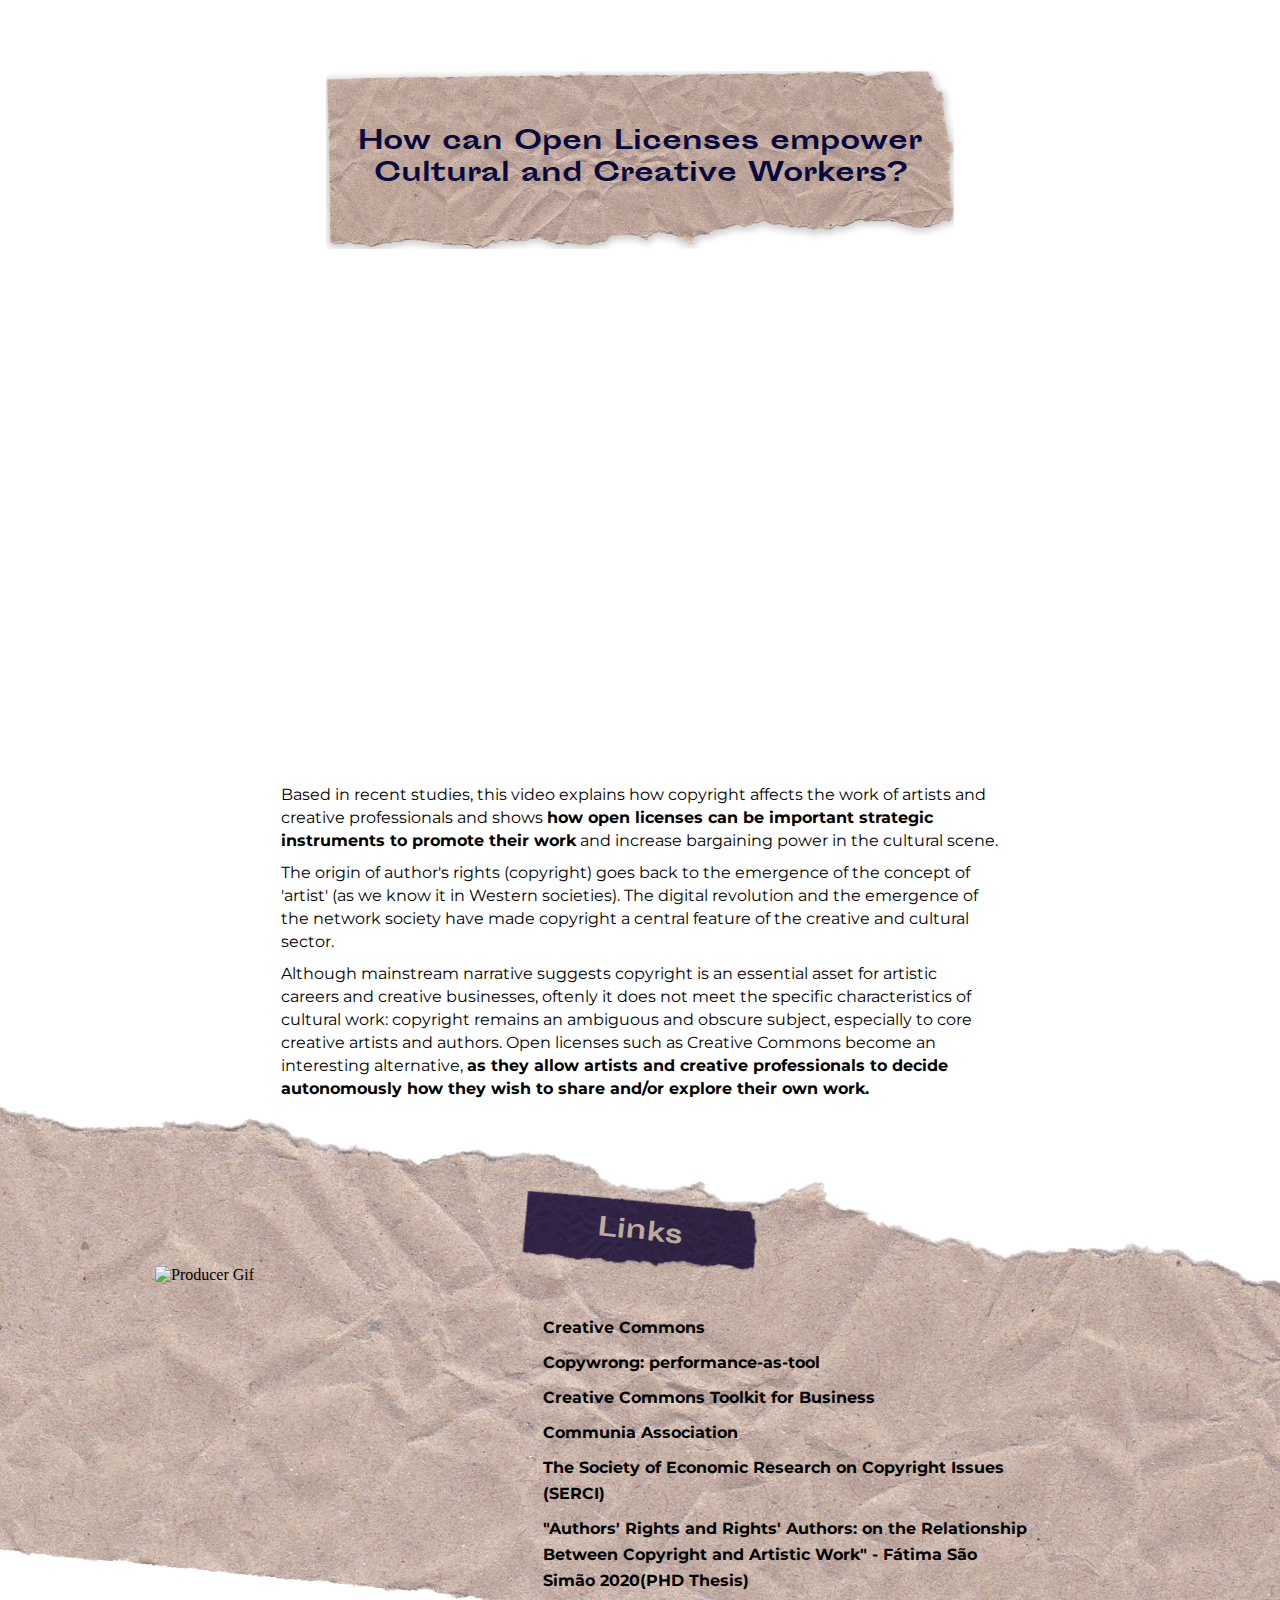
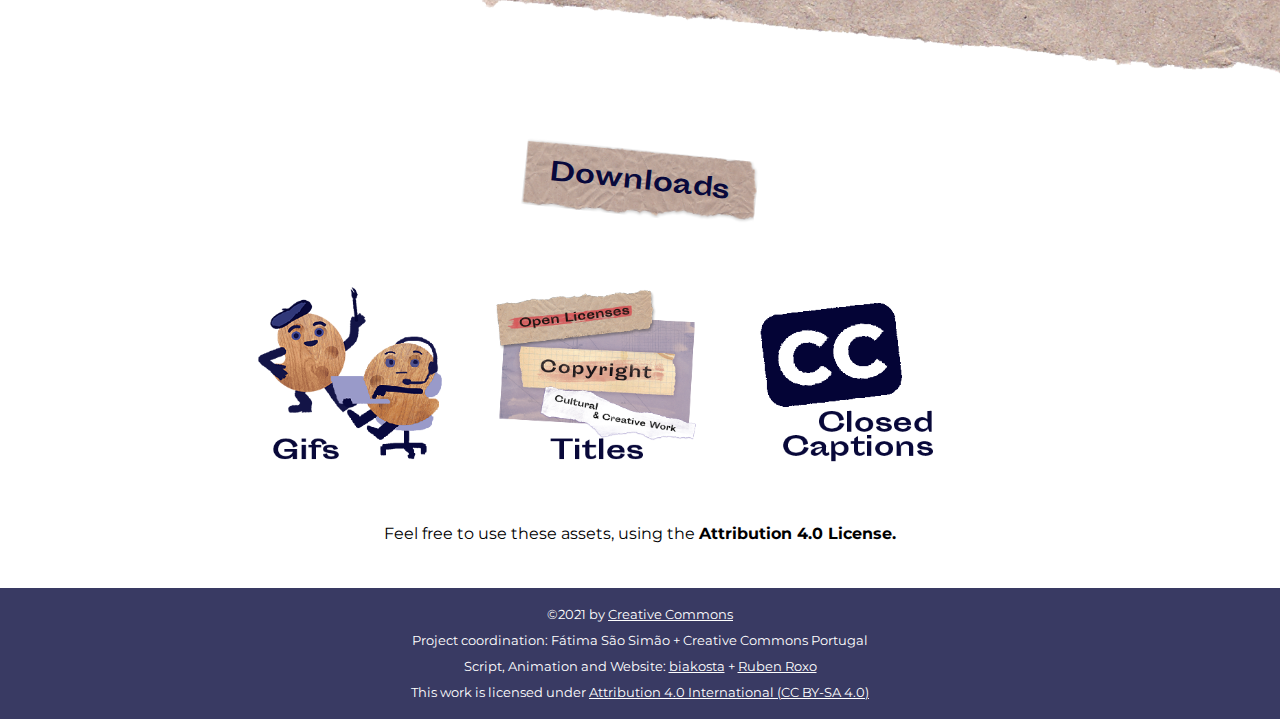
==== index.html @ f824eeb5 "Updates 2021/03/06" ====
<!DOCTYPE html>
<html lang="en-US">
<head>
  <meta charset="UTF-8">
  <title>How can Open Licenses empower Cultural and Creative Workers?</title>
  <meta name="viewport" content="width=device-width, initial-scale=1, maximum-scale=1, user-scalable=no">
  <link rel="stylesheet" href="styles.css">
  <link rel="icon" type="image/png" href="favicon.png">
</head>
<body>
  <div id="main">
    <div id="column">
      <header>
        <div id="main_title">
          <h1>How can Open Licenses empower<br>
          Cultural and Creative Workers?</h1>
        </div>
      </header>
      <section>
        <iframe width="560" height="315" src="https://www.youtube.com/embed/D_yrM7QUldU" frameborder="0" allow="accelerometer; autoplay; clipboard-write; encrypted-media; gyroscope; picture-in-picture" allowfullscreen></iframe>
        <div id="explanation">
          <p>Based in recent studies, this video explains how copyright affects the work of artists and creative professionals and shows <b>how open licenses can be important strategic instruments to promote their work</b> and increase bargaining power in the cultural scene.</p>
          <p>The origin of author's rights (copyright) goes back to the emergence of the concept of 'artist' (as we know it in Western societies). The digital revolution and the emergence of the network society have made copyright a central feature of the creative and cultural sector.</p>
          <p>Although mainstream narrative suggests copyright is an essential asset for artistic careers and creative businesses, oftenly it does not meet the specific characteristics of cultural work: copyright remains an ambiguous and obscure subject, especially to core creative artists and authors. Open licenses such as Creative Commons become an interesting alternative, <b>as they allow artists and creative professionals to decide autonomously how they wish to share and/or explore their own work.</b></p>
        </div>
      </section>
      <section>
        <div id="row01">
          <img class="full-width" src="banner_01.png" alt="Paper Texture">
          <div id="white">
            <div class="title">
              <h1>Links</h1>
            </div>
          </div>
          <div id="links">
            <div class="text_right">
              <p><a href="https://creativecommons.org" target="_blank"><b>Creative Commons</b></a></p>
              <p><a href="https://copywrong-cc.tumblr.com" target="_blank"><b>Copywrong: performance-as-tool</b></a></p>
              <p><a href="https://business-toolkit.creativecommons.org" target="_blank"><b>Creative Commons Toolkit for Business</b></a></p>
              <p><a href="https://www.communia-association.org" target="_blank"><b>Communia Association</b></a></p>
              <p><a href="http://www.serci.org" target="_blank"><b>The Society of Economic Research on Copyright Issues (SERCI)</b></a></p>
              <p><a href="https://repositorio-aberto.up.pt/handle/10216/129308" target="_blank"><b>"Authors' Rights and Rights' Authors: on the Relationship Between Copyright and Artistic Work" - Fátima São Simão 2020(PHD Thesis) </b></a></p>
            </div>
            <div class="img_left"><img src="Producer.gif" alt="Producer Gif"></div>
          </div>
        </div>
      </section>
      <section>
        <div id="row02">
          <div class="title">
            <h1>Downloads</h1>
          </div>
          <div id="downloads">
            <a href="/downloads/GIFS.zip" target="_blank"><img src="downloads/button_gifs.png" alt="gif button"></a> <a href="/downloads/TITLES.zip" target="_blank"><img src="downloads/button_titles.png" alt="titles button"></a> <a href="/downloads/ClosedCaptions.zip" target="_blank"><img src="downloads/button_cc.png" alt="closed captions button"></a>
          </div>
            <p>Feel free to use these assets, using the <a href="https://creativecommons.org/licenses/by/4.0/" target="_blank"><b>Attribution 4.0 License.</b></a></p>
        </div>
      </section>
    </div>
  </div>
  <footer>
    <ul>
        <li>©2021 by <a href="https://creativecommons.org/" target="_blank">Creative Commons</a></li><br>
      <li>Project coordination: Fátima São Simão + Creative Commons Portugal</li><br>
              <li>Script, Animation and Website: <a href="https://www.biakosta.com/" target="_blank">biakosta</a> + <a href="https://www.instagram.com/ruben.roxo/" target="_blank">Ruben Roxo</a></li><br>
        <li>This work is licensed under <a href="https://creativecommons.org/licenses/by/4.0/" target="_blank">Attribution 4.0 International (CC BY-SA 4.0)</a></li>
    </ul>
  </footer>
</body>
</html>
---- styles.css ----
@import url('https://fonts.googleapis.com/css2?family=Montserrat:ital,wght@0,400;0,700;1,400&display=swap');
@font-face {
    font-family:"SportingGrotesque";
    src: url('SportingGrotesque-Bold.otf') format('truetype')
    }


body {
    background-image: url("background_quads.png");
    background-repeat:repeat-y;
    background-position:top ;
    background-attachment: scroll;
    background-size: cover;
    z-index: 1;
    overflow-x: hidden;
    margin: 0;
    }

#column{
    padding-right: 15px;
    padding-left: 15px;
    margin-right: auto;
    margin-left: auto;
    max-width: 970px;
    z-index: 3;
    }

p, footer {
    color: #000000;
    font-family:  montserrat, helvetica, arial, sans-serif;
    margin: 9px 0;
    line-height:normal;
    }

a:link, a:visited, a:active{
    color: black;
    text-decoration: none;
    }

a:hover {
    text-decoration: underline;
    }

ul{
    list-style-type: none;
    line-height: 13px;
    margin: auto;
    color: white;
    font-size: 13px;
    padding: 20px;
    }

#row02{
    text-align: center;
    }

#row02 p{
    margin-top: 40px;
}

header{
    margin: 0 auto 20px;
    padding: 40px 0;
    display: block;
    }


section {
    margin: auto;
    /*width: 50%;*/
    display: block;
    position: relative;
    margin-bottom: 45px;
    }


#main_title{
    text-align: center;
    overflow: auto;
    padding-top: 70px;
    height: 169px;;
    width: 628px;
    margin: auto;
    background-image: url("paper_01.png");
    background-position: center; 
    background-repeat: no-repeat; 
    background-size:contain; 
    z-index: 4;
    }

.title{
    text-align: center;
    overflow: auto;
    position: relative;
    margin: auto;
    margin-top: 100px;
    background-image: url("paper_01.png");
    background-position: center; 
    background-repeat: no-repeat; 
    background-size:contain; 
    z-index: 4;
    transform: rotate(6deg);
    }

#white .title{
     background-image: url("paper_02.png");
    }

#white h1{
    color:#bdaa9c;
    }

h1 {
    font-family: "SportingGrotesque", verdana;
    font-size: 19pt;
    line-height: 32px;
    color: #08093c;
    }


img{
    z-index: 1;
    width: 100%;
    }


iframe{
    align-content: center;
    display: block;
    margin: auto;
    z-index: 4;
    min-width: 80%;
    min-height: 30vw;
    }

#explanation{
    text-align: left;
    font-size: 16px;
    margin:60px 13% 0;
    }

#explanation p{
    line-height: 23px;
    }


.img_left{
    float: left;
    position: absolute;
    z-index: 4;
    max-width: 30%;
    }

.text_right{
    float: left;
    position: relative;
    text-align: left;
    font-size: 16px;
    line-height: 20px;
    margin:40px 10% 0 40%;
    z-index: 4;
    }

.img_right{
    float: right;
    position: relative;
    z-index: 4;
    max-width: 30%;
    }

#links p{
    line-height: 26px;
    }

.text_left{
    float: left;
    position: absolute;
    text-align: left;
    font-size: 16px;
    line-height: 20px;
    margin:40px 40% 0 10%;
    z-index: 4;
    }


#row01{
    /*background-color: rgb(255, 100, 100, 0.5);*/
    height: 450px;
    }

.full-width{
    left: 50%;
    margin-left: -50vw;
    margin-right: -50vw;
    margin-top: -100px;
    position: absolute;
    right: 50%;
    width: 100vw;
    z-index: 2;
    }

#downloads{
    margin: auto;
    margin-top: 40px;
    max-width: 85%;
    overflow: auto;
    }

#downloads img{
    width: 25%;
    float: left;
    padding: 20px;
    }

footer{
    background-color: rgb(8, 9, 60, 0.8);
    text-align: center;
    /*padding: 20px 0 20px;*/
    margin: auto;
    }

li a:link, li a:visited, li a:active{
    color: white;
    text-decoration: underline;
    }

li a:hover {
    text-decoration: none;
    }

#downloads img:hover{
    width: 24%;
}

@media (max-width: 825px){
    .full-width{
    width: 150vw;
    margin-top: 0;
    }
    }

@media (max-width: 1220px){
    .full-width{
    margin-top: 0;
    }
    }

@media (max-width: 767px){
    header{
    /*background-color: gray;*/
    }
    #main_title{
    width: auto; 
    height: auto;
    padding: 10px;
    background-size:auto; 
    }
    h1{
    font-size: 10pt;
    line-height: 13pt;
    }
    iframe{
    margin: auto;
    top: 0;
    left: 0;
        width: 100%;
    height: 100%;
    }
    #row01{
    height: 650px;
    }
    #explanation {
    margin: 40px auto;
    }
    .full-width{
    display: none;
    }
    .img_left{
    max-width: 70%;
    position: relative;
    margin: auto;
    float: none;
    }
    .img_right{
    max-width: 70%;
    position: relative;
    margin: auto;
    float: none;
    }
    .text_right{
    margin:auto;
    }
    .text_left{
    margin:auto;
    position: relative;
    float: none;
    }
    #row01 h1, #row02 h1{
    font-size: 20px;
    }
    #row02 .title{
    transform: rotate(-6deg);
    }
    #downloads img{
    width: 90%;
    }
    ul{
    line-height: 14px;
    }
}
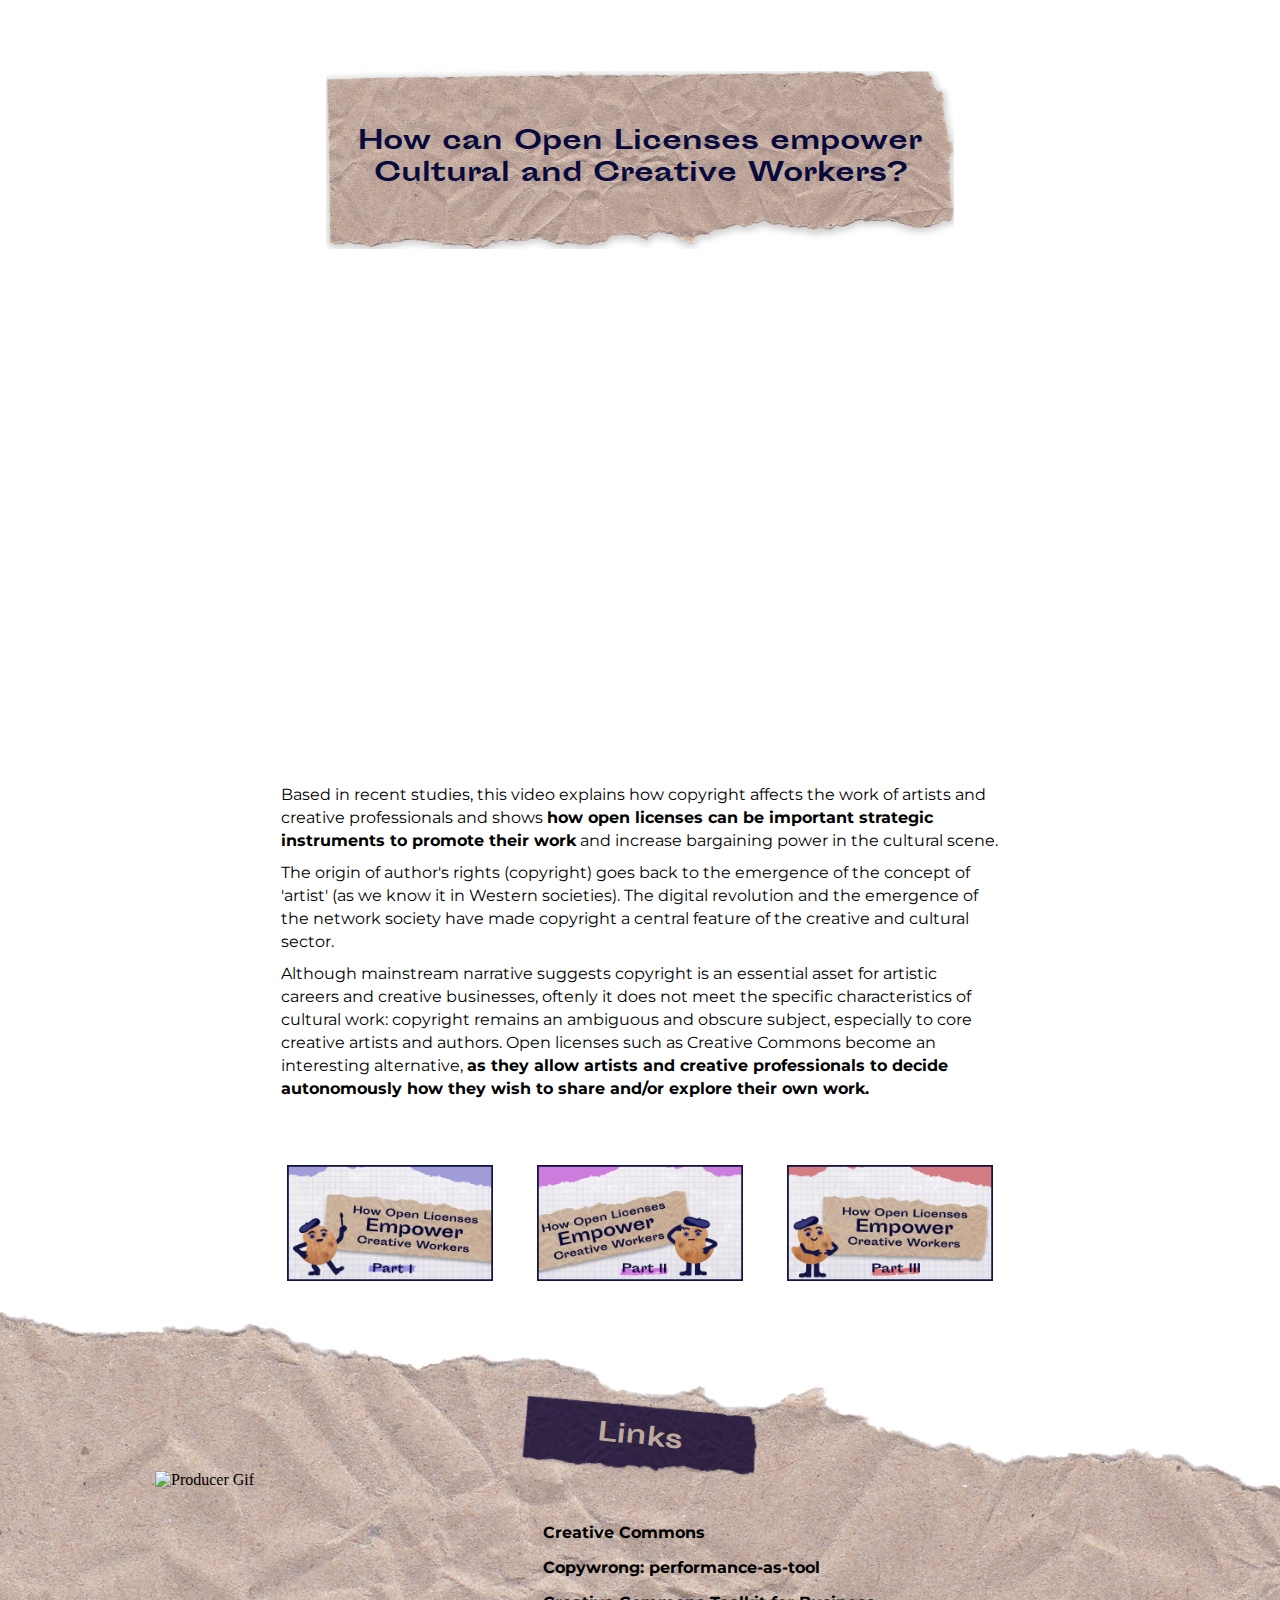
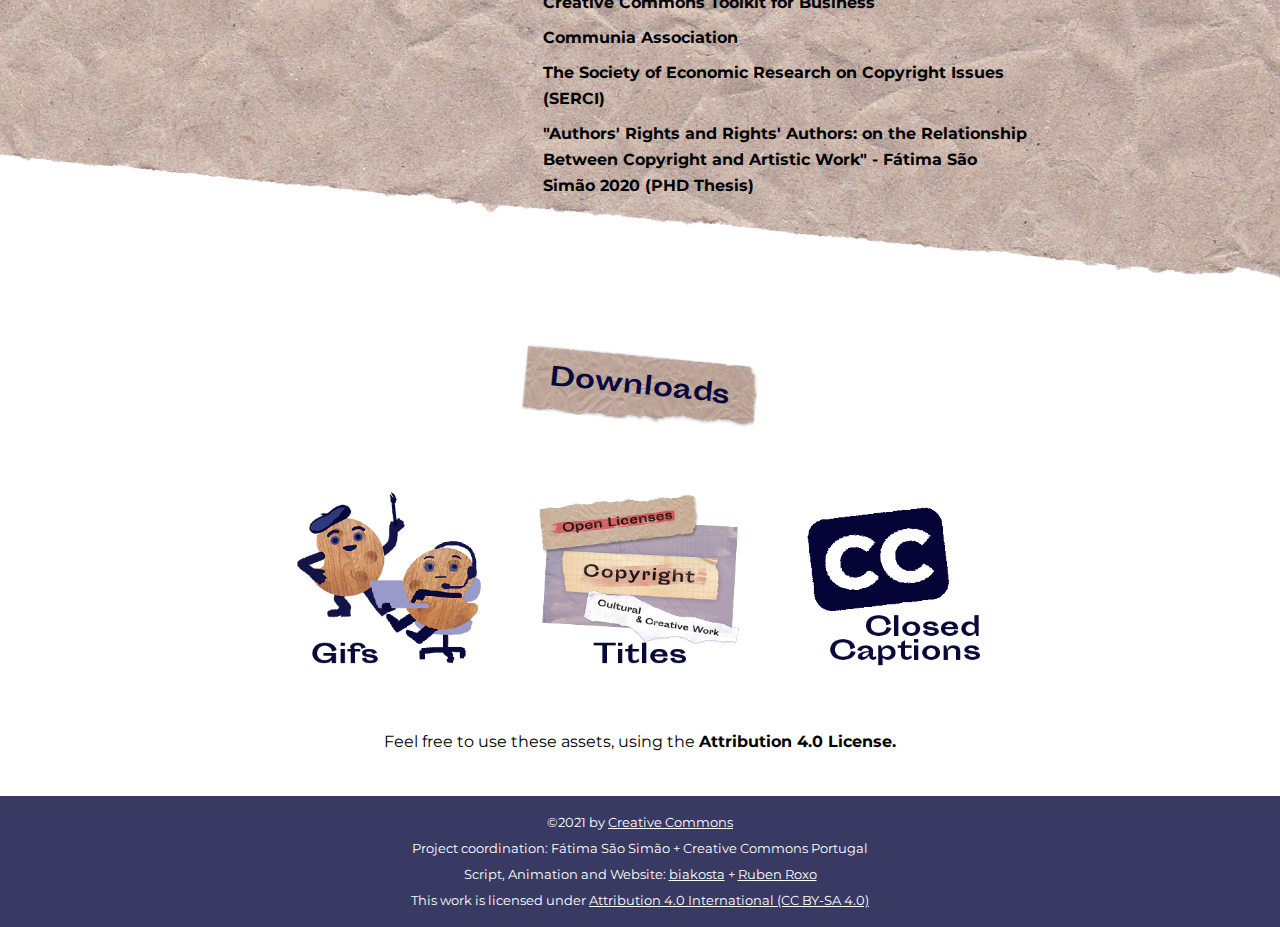
==== commit e38e5649: "Links Updated" ====
--- a/index.html
+++ b/index.html
@@ -24,6 +24,13 @@
           <p>Although mainstream narrative suggests copyright is an essential asset for artistic careers and creative businesses, oftenly it does not meet the specific characteristics of cultural work: copyright remains an ambiguous and obscure subject, especially to core creative artists and authors. Open licenses such as Creative Commons become an interesting alternative, <b>as they allow artists and creative professionals to decide autonomously how they wish to share and/or explore their own work.</b></p>
         </div>
       </section>
+    
+    <div class="downloads">   
+    <a href="https://youtu.be/pf-AQ6M2TB4" target="_blank"><img src="Thumbnails_01.png" alt="Part 1"></a>   
+    <a href="https://youtu.be/ndoqx2Hc4Po" target="_blank"><img src="Thumbnails_02.png" alt="Part 2"></a>    
+    <a href="https://youtu.be/8VkBR2u8Uqs" target="_blank"><img src="Thumbnails_03.png" alt="Part 3"></a> 
+    </div>
+        
       <section>
         <div id="row01">
           <img class="full-width" src="banner_01.png" alt="Paper Texture">
@@ -39,7 +46,7 @@
               <p><a href="https://business-toolkit.creativecommons.org" target="_blank"><b>Creative Commons Toolkit for Business</b></a></p>
               <p><a href="https://www.communia-association.org" target="_blank"><b>Communia Association</b></a></p>
               <p><a href="http://www.serci.org" target="_blank"><b>The Society of Economic Research on Copyright Issues (SERCI)</b></a></p>
-              <p><a href="https://repositorio-aberto.up.pt/handle/10216/129308" target="_blank"><b>"Authors' Rights and Rights' Authors: on the Relationship Between Copyright and Artistic Work" - Fátima São Simão 2020(PHD Thesis) </b></a></p>
+              <p><a href="https://repositorio-aberto.up.pt/handle/10216/129308" target="_blank"><b>"Authors' Rights and Rights' Authors: on the Relationship Between Copyright and Artistic Work" - Fátima São Simão 2020 (PHD Thesis) </b></a></p>
             </div>
             <div class="img_left"><img src="Producer.gif" alt="Producer Gif"></div>
           </div>
@@ -50,7 +57,7 @@
           <div class="title">
             <h1>Downloads</h1>
           </div>
-          <div id="downloads">
+          <div class="downloads">
             <a href="/downloads/GIFS.zip" target="_blank"><img src="downloads/button_gifs.png" alt="gif button"></a> <a href="/downloads/TITLES.zip" target="_blank"><img src="downloads/button_titles.png" alt="titles button"></a> <a href="/downloads/ClosedCaptions.zip" target="_blank"><img src="downloads/button_cc.png" alt="closed captions button"></a>
           </div>
             <p>Feel free to use these assets, using the <a href="https://creativecommons.org/licenses/by/4.0/" target="_blank"><b>Attribution 4.0 License.</b></a></p>
--- a/styles.css
+++ b/styles.css
@@ -188,6 +188,8 @@
     height: 450px;
     }
 
+
+
 .full-width{
     left: 50%;
     margin-left: -50vw;
@@ -199,16 +201,16 @@
     z-index: 2;
     }
 
-#downloads{
+.downloads{
     margin: auto;
     margin-top: 40px;
     max-width: 85%;
     overflow: auto;
-    }
-
-#downloads img{
+    text-align: center;
+    }
+
+.downloads img{
     width: 25%;
-    float: left;
     padding: 20px;
     }
 
@@ -228,7 +230,7 @@
     text-decoration: none;
     }
 
-#downloads img:hover{
+.downloads img:hover{
     width: 24%;
 }
 
@@ -301,8 +303,9 @@
     #row02 .title{
     transform: rotate(-6deg);
     }
-    #downloads img{
-    width: 90%;
+    .downloads img{
+    width: 65%;
+    padding: 10px;
     }
     ul{
     line-height: 14px;
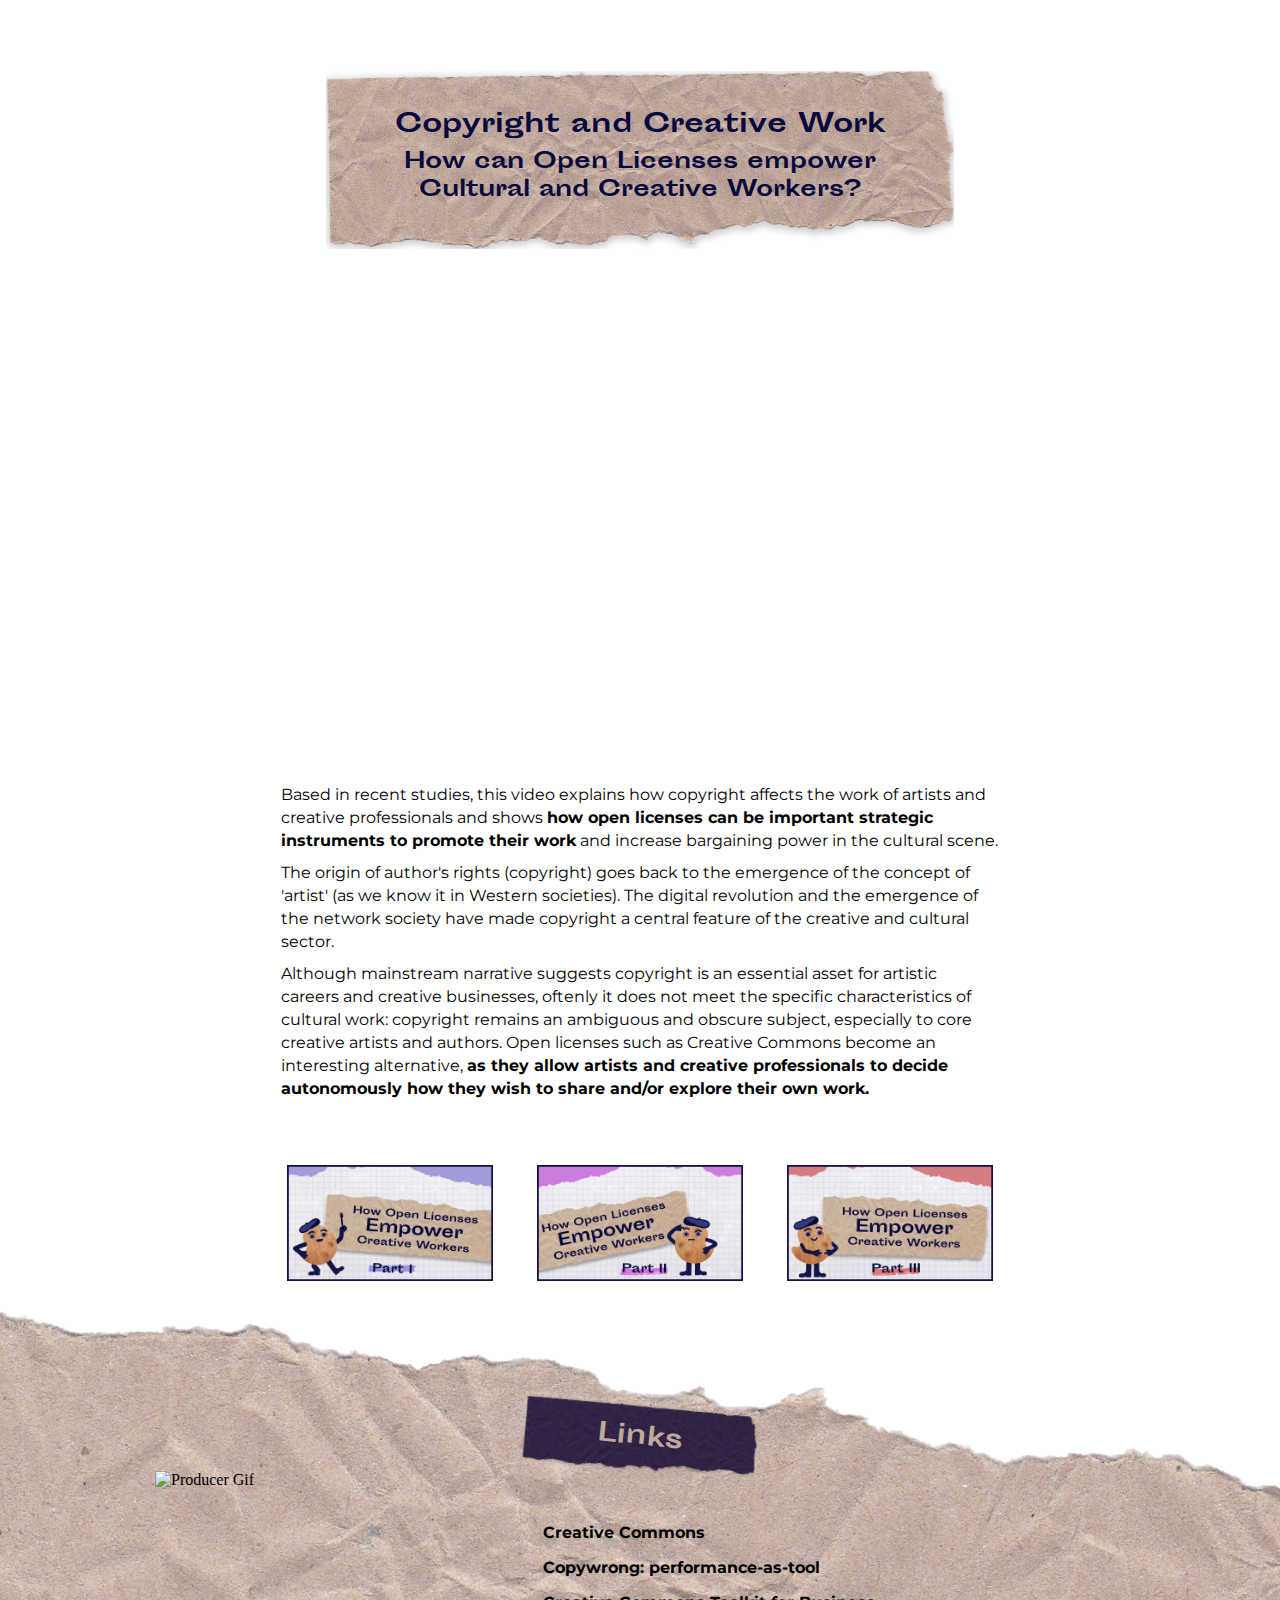
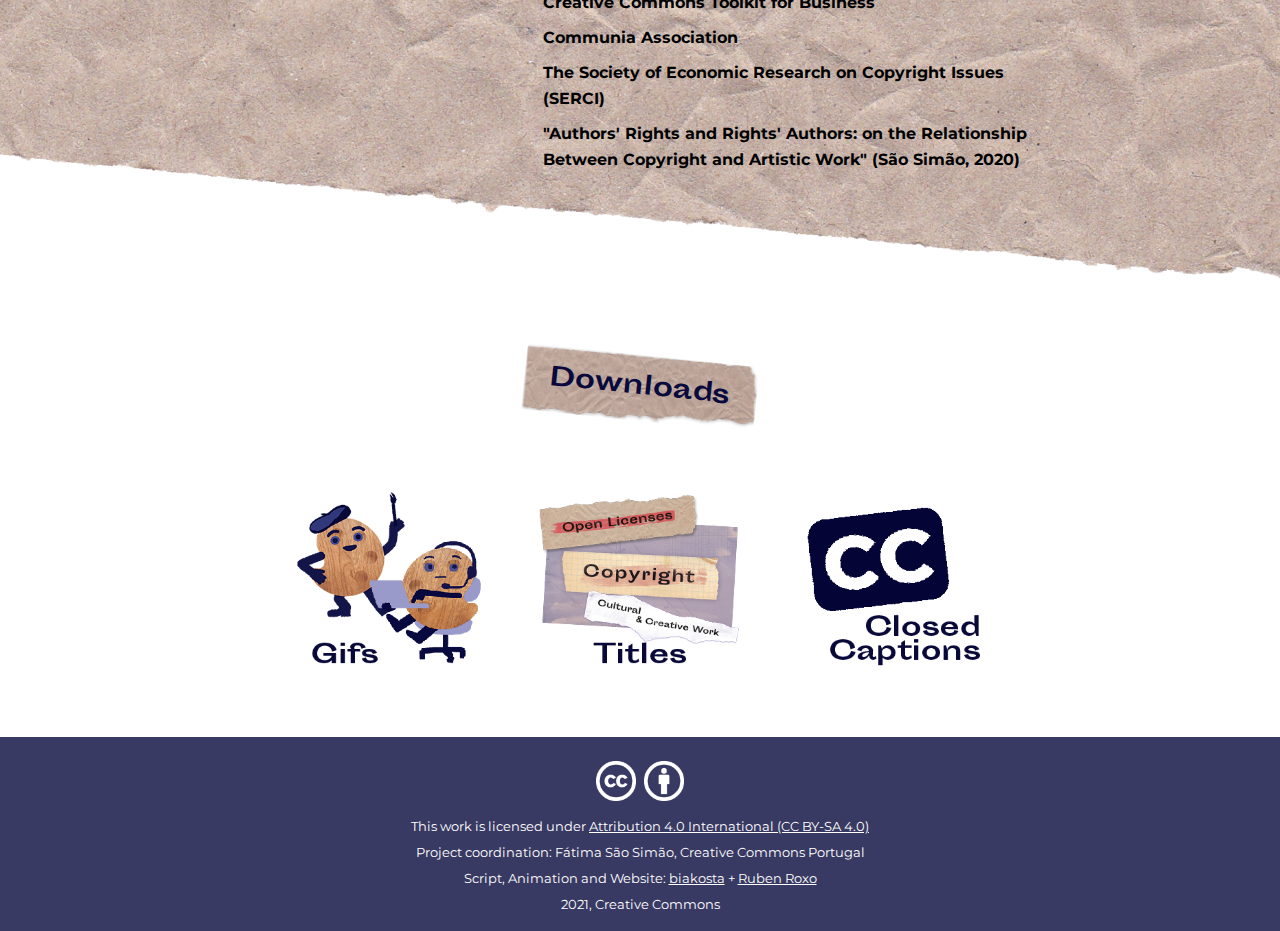
==== commit ba963388: "Icons and Fixed Texts" ====
--- a/index.html
+++ b/index.html
@@ -2,7 +2,7 @@
 <html lang="en-US">
 <head>
   <meta charset="UTF-8">
-  <title>How can Open Licenses empower Cultural and Creative Workers?</title>
+  <title>Copyright and Creative Work - How can Open Licenses empower Cultural and Creative Workers?</title>
   <meta name="viewport" content="width=device-width, initial-scale=1, maximum-scale=1, user-scalable=no">
   <link rel="stylesheet" href="styles.css">
   <link rel="icon" type="image/png" href="favicon.png">
@@ -12,8 +12,9 @@
     <div id="column">
       <header>
         <div id="main_title">
-          <h1>How can Open Licenses empower<br>
-          Cultural and Creative Workers?</h1>
+            <h1>Copyright and Creative Work</h1>
+            <h2>How can Open Licenses empower<br>
+          Cultural and Creative Workers?</h2>
         </div>
       </header>
       <section>
@@ -24,13 +25,9 @@
           <p>Although mainstream narrative suggests copyright is an essential asset for artistic careers and creative businesses, oftenly it does not meet the specific characteristics of cultural work: copyright remains an ambiguous and obscure subject, especially to core creative artists and authors. Open licenses such as Creative Commons become an interesting alternative, <b>as they allow artists and creative professionals to decide autonomously how they wish to share and/or explore their own work.</b></p>
         </div>
       </section>
-    
-    <div class="downloads">   
-    <a href="https://youtu.be/pf-AQ6M2TB4" target="_blank"><img src="Thumbnails_01.png" alt="Part 1"></a>   
-    <a href="https://youtu.be/ndoqx2Hc4Po" target="_blank"><img src="Thumbnails_02.png" alt="Part 2"></a>    
-    <a href="https://youtu.be/8VkBR2u8Uqs" target="_blank"><img src="Thumbnails_03.png" alt="Part 3"></a> 
-    </div>
-        
+      <div class="youtube">
+        <a href="https://youtu.be/pf-AQ6M2TB4" target="_blank"><img src="Thumbnails_01.png" alt="Part 1"></a> <a href="https://youtu.be/ndoqx2Hc4Po" target="_blank"><img src="Thumbnails_02.png" alt="Part 2"></a> <a href="https://youtu.be/8VkBR2u8Uqs" target="_blank"><img src="Thumbnails_03.png" alt="Part 3"></a>
+      </div>
       <section>
         <div id="row01">
           <img class="full-width" src="banner_01.png" alt="Paper Texture">
@@ -46,7 +43,7 @@
               <p><a href="https://business-toolkit.creativecommons.org" target="_blank"><b>Creative Commons Toolkit for Business</b></a></p>
               <p><a href="https://www.communia-association.org" target="_blank"><b>Communia Association</b></a></p>
               <p><a href="http://www.serci.org" target="_blank"><b>The Society of Economic Research on Copyright Issues (SERCI)</b></a></p>
-              <p><a href="https://repositorio-aberto.up.pt/handle/10216/129308" target="_blank"><b>"Authors' Rights and Rights' Authors: on the Relationship Between Copyright and Artistic Work" - Fátima São Simão 2020 (PHD Thesis) </b></a></p>
+              <p><a href="https://repositorio-aberto.up.pt/handle/10216/129308" target="_blank"><b>"Authors' Rights and Rights' Authors: on the Relationship Between Copyright and Artistic Work" (São Simão, 2020)</b></a></p>
             </div>
             <div class="img_left"><img src="Producer.gif" alt="Producer Gif"></div>
           </div>
@@ -60,17 +57,20 @@
           <div class="downloads">
             <a href="/downloads/GIFS.zip" target="_blank"><img src="downloads/button_gifs.png" alt="gif button"></a> <a href="/downloads/TITLES.zip" target="_blank"><img src="downloads/button_titles.png" alt="titles button"></a> <a href="/downloads/ClosedCaptions.zip" target="_blank"><img src="downloads/button_cc.png" alt="closed captions button"></a>
           </div>
-            <p>Feel free to use these assets, using the <a href="https://creativecommons.org/licenses/by/4.0/" target="_blank"><b>Attribution 4.0 License.</b></a></p>
         </div>
       </section>
     </div>
   </div>
+
+
   <footer>
-    <ul>
-        <li>©2021 by <a href="https://creativecommons.org/" target="_blank">Creative Commons</a></li><br>
-      <li>Project coordination: Fátima São Simão + Creative Commons Portugal</li><br>
-              <li>Script, Animation and Website: <a href="https://www.biakosta.com/" target="_blank">biakosta</a> + <a href="https://www.instagram.com/ruben.roxo/" target="_blank">Ruben Roxo</a></li><br>
-        <li>This work is licensed under <a href="https://creativecommons.org/licenses/by/4.0/" target="_blank">Attribution 4.0 International (CC BY-SA 4.0)</a></li>
+      <ul>
+      <li><img src="cc_icon_white_x2.png" alt="CC Icon"><img src="attribution_icon_white_x2.png" alt="Attribution Icon"></li><br>
+      <li>This work is licensed under <a href="https://creativecommons.org/licenses/by/4.0/" target="_blank">Attribution 4.0 International (CC BY-SA 4.0)</a></li><br>
+      <li>Project coordination: Fátima São Simão, Creative Commons Portugal</li><br>
+      <li>Script, Animation and Website: <a href="https://www.biakosta.com/" target="_blank">biakosta</a> + <a href="https://www.instagram.com/ruben.roxo/" target="_blank">Ruben Roxo</a>
+      </li><br>
+      <li>2021, Creative Commons</li>
     </ul>
   </footer>
 </body>
--- a/styles.css
+++ b/styles.css
@@ -117,6 +117,18 @@
     color: #08093c;
     }
 
+#main_title h1{
+    margin:0 0 7px 0;
+}
+
+h2 {
+    font-family: "SportingGrotesque", verdana;
+    font-size: 16pt;
+    line-height: 28px;
+    color: #08093c;
+    margin: 0;
+    }
+
 
 img{
     z-index: 1;
@@ -184,7 +196,6 @@
 
 
 #row01{
-    /*background-color: rgb(255, 100, 100, 0.5);*/
     height: 450px;
     }
 
@@ -201,7 +212,7 @@
     z-index: 2;
     }
 
-.downloads{
+.downloads, .youtube{
     margin: auto;
     margin-top: 40px;
     max-width: 85%;
@@ -209,15 +220,14 @@
     text-align: center;
     }
 
-.downloads img{
+.downloads img, .youtube img{
     width: 25%;
     padding: 20px;
     }
 
 footer{
-    background-color: rgb(8, 9, 60, 0.8);
-    text-align: center;
-    /*padding: 20px 0 20px;*/
+    background-color: rgba(8, 9, 60, 0.8);
+    text-align: center;
     margin: auto;
     }
 
@@ -230,9 +240,15 @@
     text-decoration: none;
     }
 
-.downloads img:hover{
+.downloads img:hover, .youtube img:hover{
     width: 24%;
 }
+
+li img{
+    z-index: 1;
+    width: 40px;
+    padding: 4px;
+    }
 
 @media (max-width: 825px){
     .full-width{
@@ -248,9 +264,6 @@
     }
 
 @media (max-width: 767px){
-    header{
-    /*background-color: gray;*/
-    }
     #main_title{
     width: auto; 
     height: auto;
@@ -261,6 +274,14 @@
     font-size: 10pt;
     line-height: 13pt;
     }
+    #main_title h1{
+    font-size: 15pt;
+    line-height: 20pt;
+    }
+    h2{
+    font-size: 10pt;
+    line-height: 14pt;
+    }
     iframe{
     margin: auto;
     top: 0;
@@ -303,10 +324,13 @@
     #row02 .title{
     transform: rotate(-6deg);
     }
-    .downloads img{
+    .downloads img, .youtube img{
     width: 65%;
     padding: 10px;
     }
+    .downloads img:hover, .youtube img:hover{
+    width: 65%;
+}
     ul{
     line-height: 14px;
     }
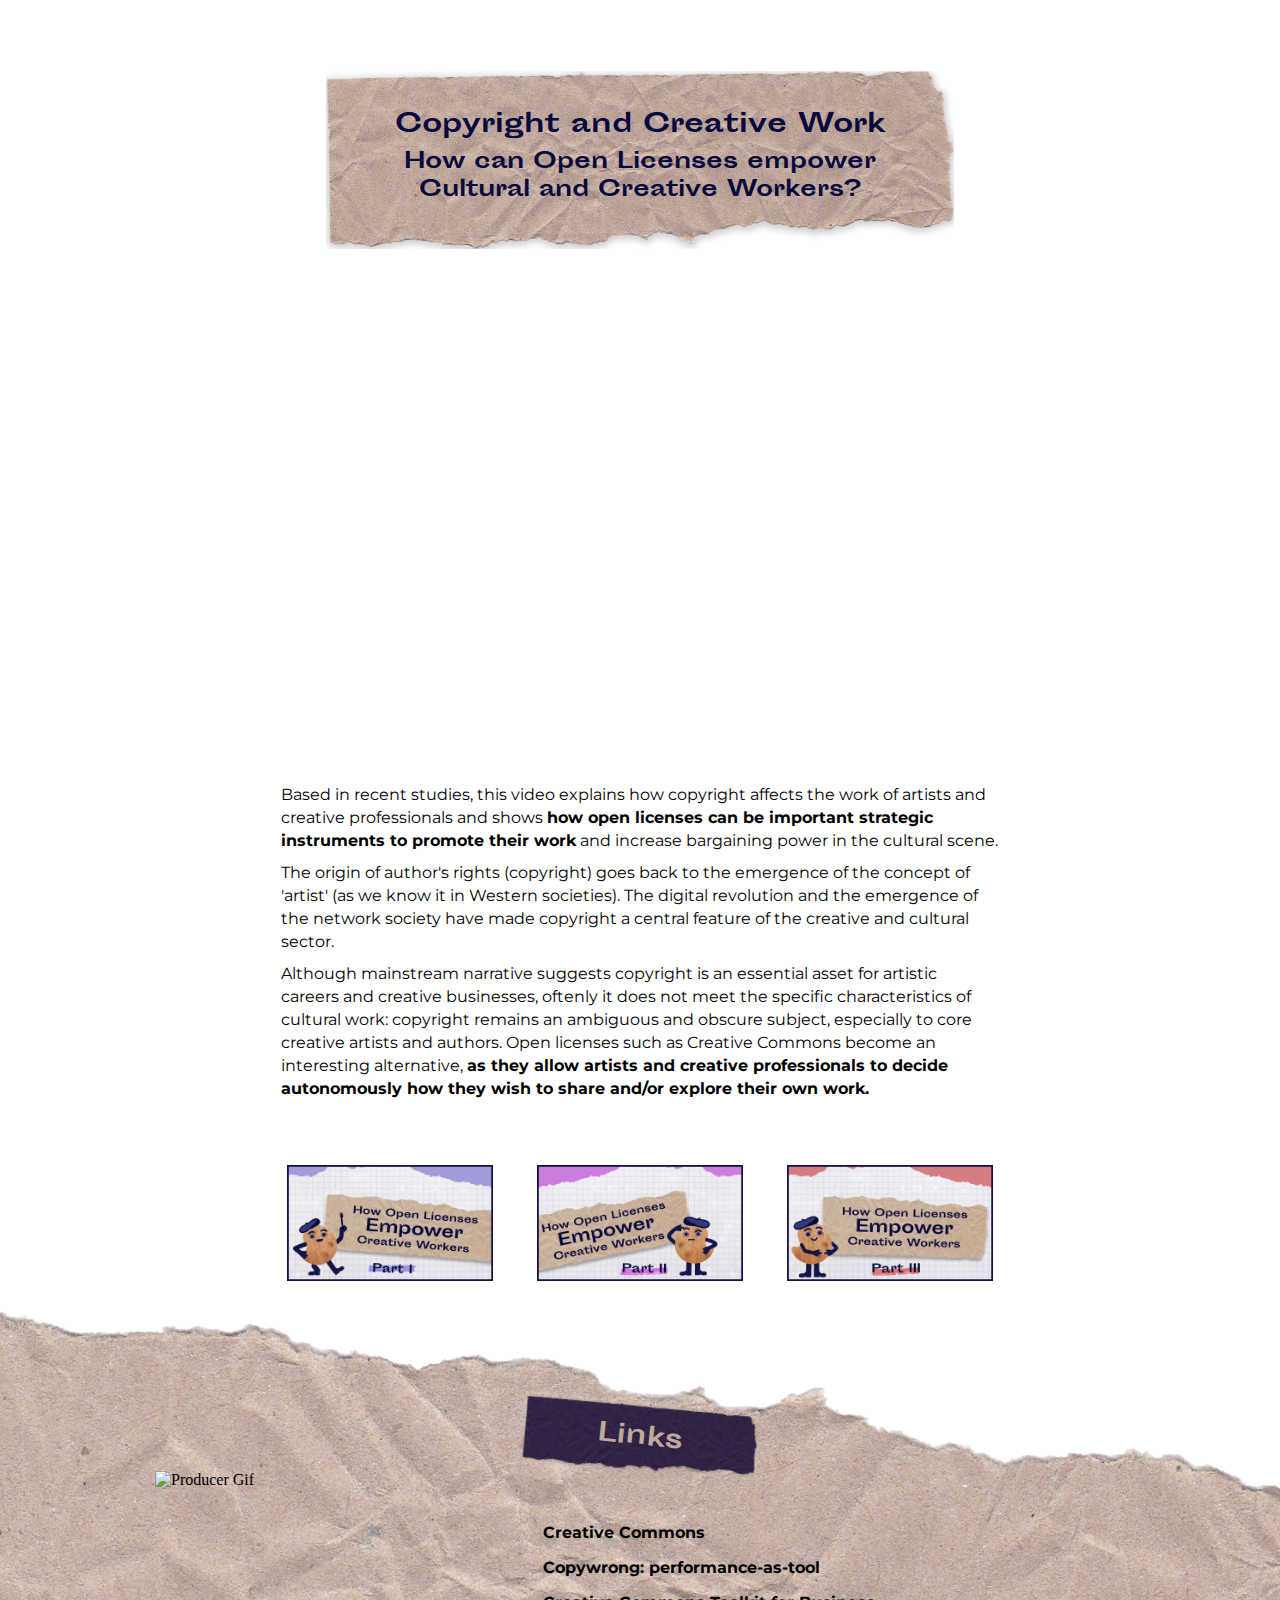
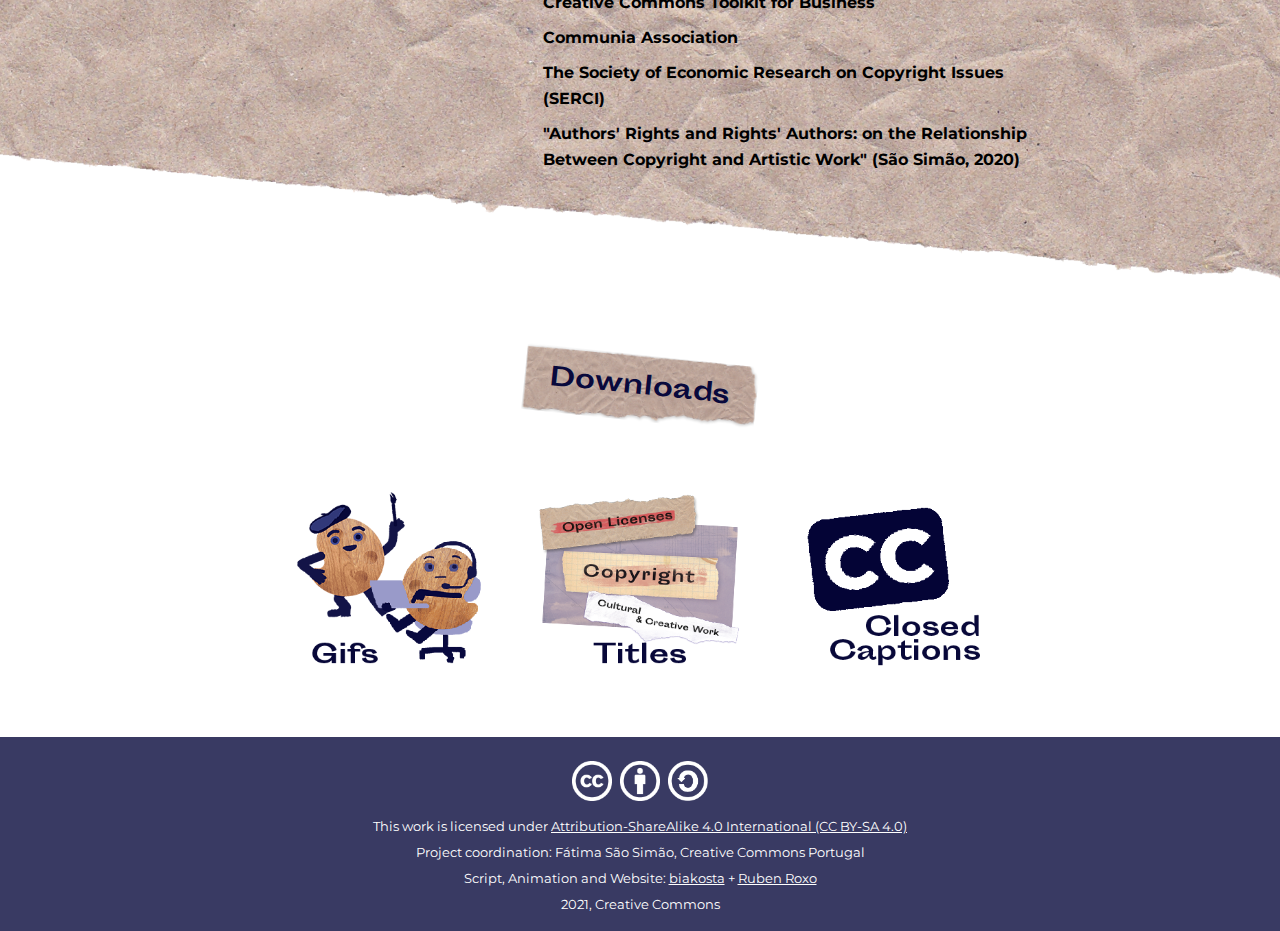
==== commit 1210a01e: "Share Alike Added" ====
--- a/index.html
+++ b/index.html
@@ -65,8 +65,8 @@
 
   <footer>
       <ul>
-      <li><img src="cc_icon_white_x2.png" alt="CC Icon"><img src="attribution_icon_white_x2.png" alt="Attribution Icon"></li><br>
-      <li>This work is licensed under <a href="https://creativecommons.org/licenses/by/4.0/" target="_blank">Attribution 4.0 International (CC BY-SA 4.0)</a></li><br>
+      <li><img src="cc_icon.png" alt="CC Icon"><img src="attribution_icon.png" alt="Attribution Icon"><img src="sa_icon.png" alt="Share-Alike Icon"></li><br>
+      <li>This work is licensed under <a href="https://creativecommons.org/licenses/by/4.0/" target="_blank">Attribution-ShareAlike 4.0 International (CC BY-SA 4.0)</a></li><br>
       <li>Project coordination: Fátima São Simão, Creative Commons Portugal</li><br>
       <li>Script, Animation and Website: <a href="https://www.biakosta.com/" target="_blank">biakosta</a> + <a href="https://www.instagram.com/ruben.roxo/" target="_blank">Ruben Roxo</a>
       </li><br>
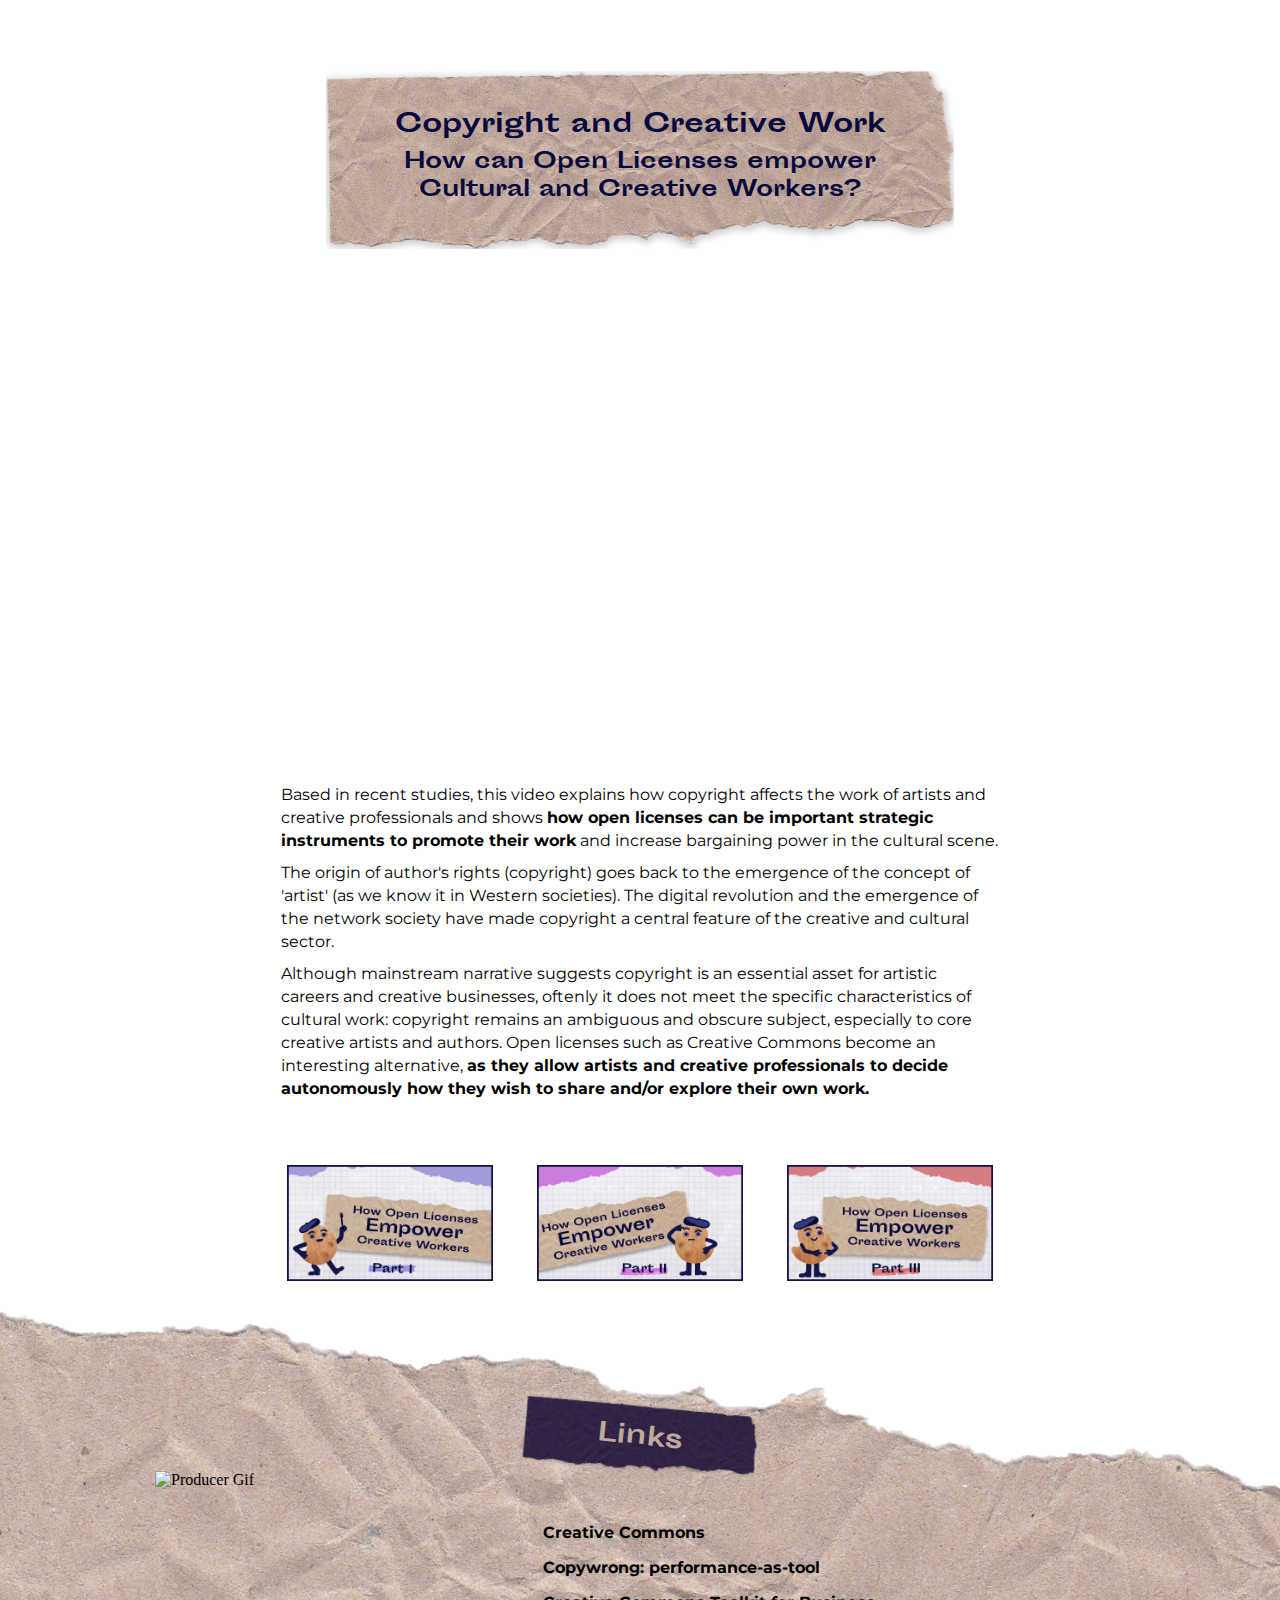
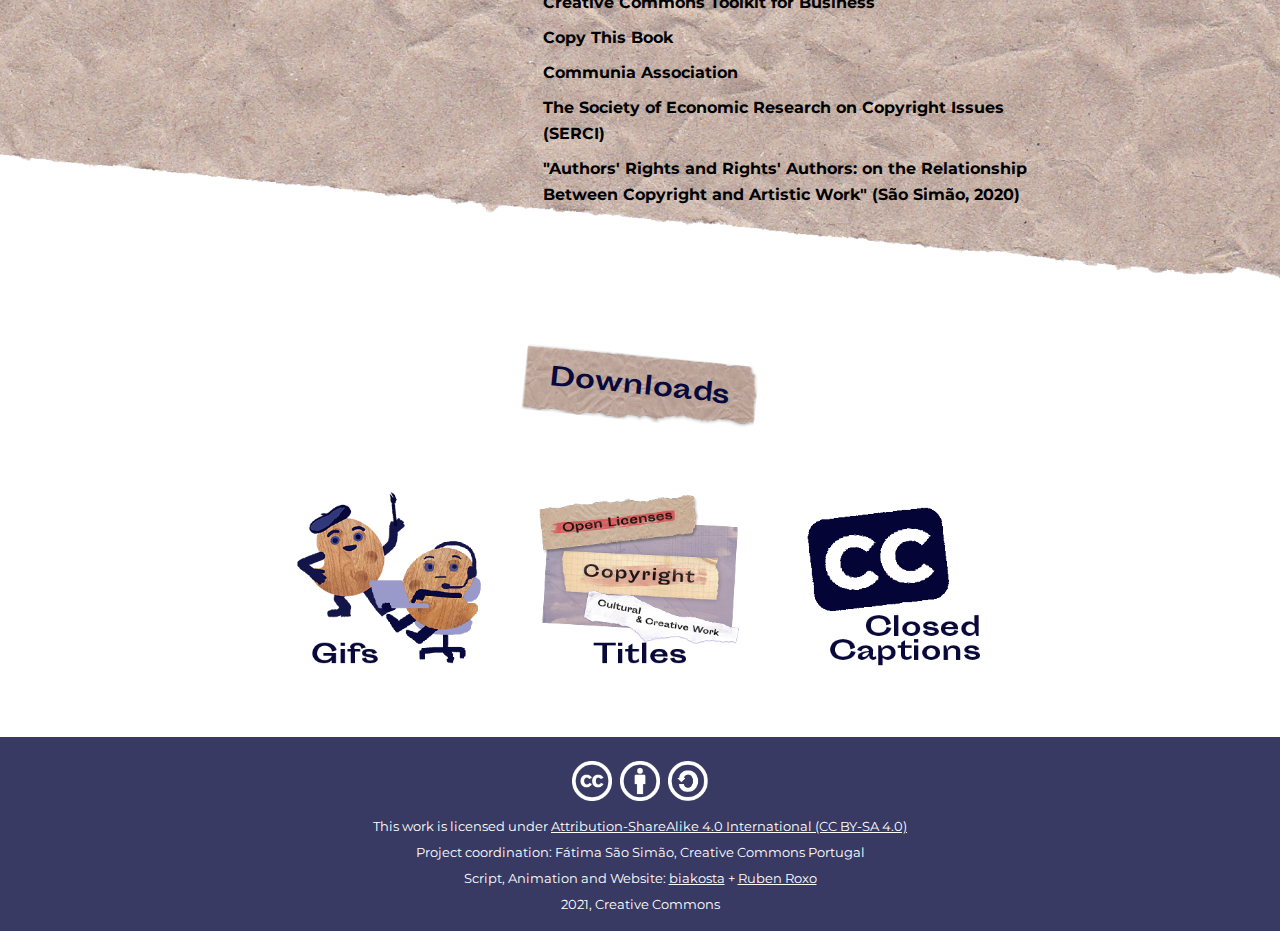
==== commit 0dad5322: "Link Copy This Book" ====
--- a/index.html
+++ b/index.html
@@ -41,6 +41,7 @@
               <p><a href="https://creativecommons.org" target="_blank"><b>Creative Commons</b></a></p>
               <p><a href="https://copywrong-cc.tumblr.com" target="_blank"><b>Copywrong: performance-as-tool</b></a></p>
               <p><a href="https://business-toolkit.creativecommons.org" target="_blank"><b>Creative Commons Toolkit for Business</b></a></p>
+              <p><a href="https://copy-this-book.eu/" target="_blank"><b>Copy This Book</b></a></p>
               <p><a href="https://www.communia-association.org" target="_blank"><b>Communia Association</b></a></p>
               <p><a href="http://www.serci.org" target="_blank"><b>The Society of Economic Research on Copyright Issues (SERCI)</b></a></p>
               <p><a href="https://repositorio-aberto.up.pt/handle/10216/129308" target="_blank"><b>"Authors' Rights and Rights' Authors: on the Relationship Between Copyright and Artistic Work" (São Simão, 2020)</b></a></p>
@@ -74,4 +75,4 @@
     </ul>
   </footer>
 </body>
-</html>+</html>
